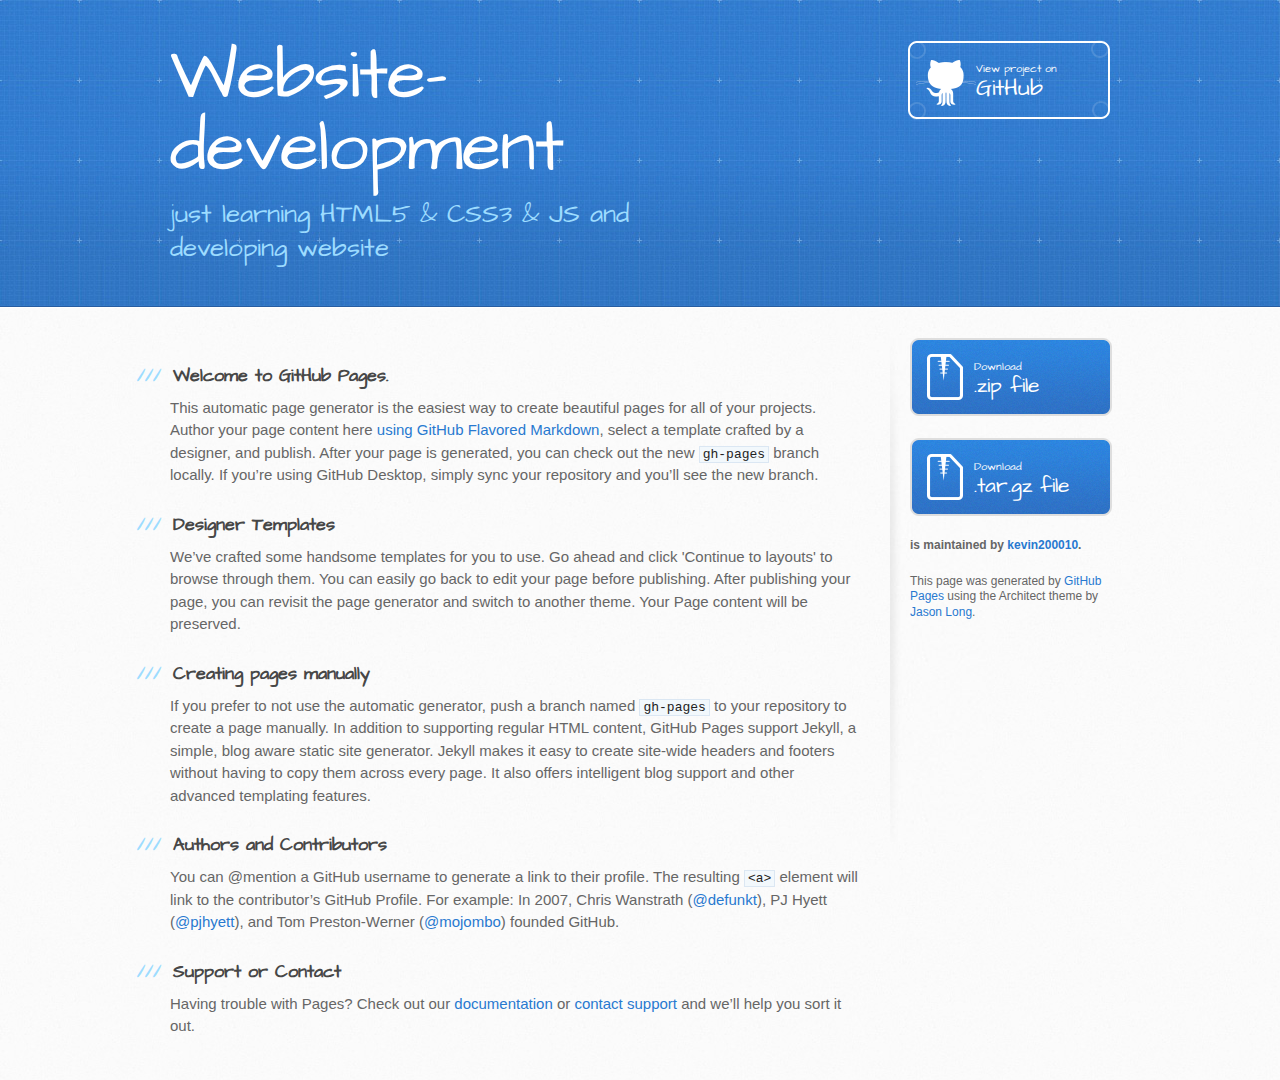
==== index.html @ 5f0f3af5 "Create gh-pages branch via GitHub" ====
<!DOCTYPE html>
<html>
  <head>
    <meta charset='utf-8'>
    <meta http-equiv="X-UA-Compatible" content="chrome=1">
    <meta name="viewport" content="width=device-width, initial-scale=1, maximum-scale=1">
    <link href='https://fonts.googleapis.com/css?family=Architects+Daughter' rel='stylesheet' type='text/css'>
    <link rel="stylesheet" type="text/css" href="stylesheets/stylesheet.css" media="screen">
    <link rel="stylesheet" type="text/css" href="stylesheets/github-light.css" media="screen">
    <link rel="stylesheet" type="text/css" href="stylesheets/print.css" media="print">

    <!--[if lt IE 9]>
    <script src="//html5shiv.googlecode.com/svn/trunk/html5.js"></script>
    <![endif]-->

    <title>Website-development by kevin200010</title>
  </head>

  <body>
    <header>
      <div class="inner">
        <h1>Website-development</h1>
        <h2>just learning HTML5 &amp; CSS3 &amp; JS and developing website</h2>
        <a href="https://github.com/kevin200010/website-development" class="button"><small>View project on</small> GitHub</a>
      </div>
    </header>

    <div id="content-wrapper">
      <div class="inner clearfix">
        <section id="main-content">
          <h3>
<a id="welcome-to-github-pages" class="anchor" href="#welcome-to-github-pages" aria-hidden="true"><span aria-hidden="true" class="octicon octicon-link"></span></a>Welcome to GitHub Pages.</h3>
<p>This automatic page generator is the easiest way to create beautiful pages for all of your projects. Author your page content here <a href="https://guides.github.com/features/mastering-markdown/">using GitHub Flavored Markdown</a>, select a template crafted by a designer, and publish. After your page is generated, you can check out the new <code>gh-pages</code> branch locally. If you’re using GitHub Desktop, simply sync your repository and you’ll see the new branch.</p>
<h3>
<a id="designer-templates" class="anchor" href="#designer-templates" aria-hidden="true"><span aria-hidden="true" class="octicon octicon-link"></span></a>Designer Templates</h3>
<p>We’ve crafted some handsome templates for you to use. Go ahead and click 'Continue to layouts' to browse through them. You can easily go back to edit your page before publishing. After publishing your page, you can revisit the page generator and switch to another theme. Your Page content will be preserved.</p>
<h3>
<a id="creating-pages-manually" class="anchor" href="#creating-pages-manually" aria-hidden="true"><span aria-hidden="true" class="octicon octicon-link"></span></a>Creating pages manually</h3>
<p>If you prefer to not use the automatic generator, push a branch named <code>gh-pages</code> to your repository to create a page manually. In addition to supporting regular HTML content, GitHub Pages support Jekyll, a simple, blog aware static site generator. Jekyll makes it easy to create site-wide headers and footers without having to copy them across every page. It also offers intelligent blog support and other advanced templating features.</p>
<h3>
<a id="authors-and-contributors" class="anchor" href="#authors-and-contributors" aria-hidden="true"><span aria-hidden="true" class="octicon octicon-link"></span></a>Authors and Contributors</h3>
<p>You can @mention a GitHub username to generate a link to their profile. The resulting <code>&lt;a&gt;</code> element will link to the contributor’s GitHub Profile. For example: In 2007, Chris Wanstrath (<a class="user-mention" data-hovercard-type="user" data-hovercard-url="/users/defunkt/hovercard" data-octo-click="hovercard-link-click" data-octo-dimensions="link_type:self" href="https://github.com/defunkt">@defunkt</a>), PJ Hyett (<a class="user-mention" data-hovercard-type="user" data-hovercard-url="/users/pjhyett/hovercard" data-octo-click="hovercard-link-click" data-octo-dimensions="link_type:self" href="https://github.com/pjhyett">@pjhyett</a>), and Tom Preston-Werner (<a class="user-mention" data-hovercard-type="user" data-hovercard-url="/users/mojombo/hovercard" data-octo-click="hovercard-link-click" data-octo-dimensions="link_type:self" href="https://github.com/mojombo">@mojombo</a>) founded GitHub.</p>
<h3>
<a id="support-or-contact" class="anchor" href="#support-or-contact" aria-hidden="true"><span aria-hidden="true" class="octicon octicon-link"></span></a>Support or Contact</h3>
<p>Having trouble with Pages? Check out our <a href="https://help.github.com/pages">documentation</a> or <a href="https://github.com/contact">contact support</a> and we’ll help you sort it out.</p>
        </section>

        <aside id="sidebar">
          <a href="https://github.com/kevin200010/website-development/zipball/master" class="button">
            <small>Download</small>
            .zip file
          </a>
          <a href="https://github.com/kevin200010/website-development/tarball/master" class="button">
            <small>Download</small>
            .tar.gz file
          </a>

          <p class="repo-owner"><a href="https://github.com/kevin200010/website-development"></a> is maintained by <a href="https://github.com/kevin200010">kevin200010</a>.</p>

          <p>This page was generated by <a href="https://pages.github.com">GitHub Pages</a> using the Architect theme by <a href="https://twitter.com/jasonlong">Jason Long</a>.</p>
        </aside>
      </div>
    </div>

  
  </body>
</html>
---- stylesheets/stylesheet.css ----
/*! normalize.css v3.0.2 | MIT License | git.io/normalize */

/**
 * 1. Set default font family to sans-serif.
 * 2. Prevent iOS text size adjust after orientation change, without disabling
 *    user zoom.
 */

html {
  font-family: sans-serif; /* 1 */
  -webkit-text-size-adjust: 100%; /* 2 */
  -ms-text-size-adjust: 100%; /* 2 */
}

/**
 * Remove default margin.
 */

body {
  margin: 0;
}

/* HTML5 display definitions
   ========================================================================== */

/**
 * Correct `block` display not defined for any HTML5 element in IE 8/9.
 * Correct `block` display not defined for `details` or `summary` in IE 10/11
 * and Firefox.
 * Correct `block` display not defined for `main` in IE 11.
 */

article,
aside,
details,
figcaption,
figure,
footer,
header,
hgroup,
main,
menu,
nav,
section,
summary {
  display: block;
}

/**
 * 1. Correct `inline-block` display not defined in IE 8/9.
 * 2. Normalize vertical alignment of `progress` in Chrome, Firefox, and Opera.
 */

audio,
canvas,
progress,
video {
  display: inline-block; /* 1 */
  vertical-align: baseline; /* 2 */
}

/**
 * Prevent modern browsers from displaying `audio` without controls.
 * Remove excess height in iOS 5 devices.
 */

audio:not([controls]) {
  display: none;
  height: 0;
}

/**
 * Address `[hidden]` styling not present in IE 8/9/10.
 * Hide the `template` element in IE 8/9/11, Safari, and Firefox < 22.
 */

[hidden],
template {
  display: none;
}

/* Links
   ========================================================================== */

/**
 * Remove the gray background color from active links in IE 10.
 */

a {
  background-color: transparent;
}

/**
 * Improve readability when focused and also mouse hovered in all browsers.
 */

a:active,
a:hover {
  outline: 0;
}

/* Text-level semantics
   ========================================================================== */

/**
 * Address styling not present in IE 8/9/10/11, Safari, and Chrome.
 */

abbr[title] {
  border-bottom: 1px dotted;
}

/**
 * Address style set to `bolder` in Firefox 4+, Safari, and Chrome.
 */

b,
strong {
  font-weight: bold;
}

/**
 * Address styling not present in Safari and Chrome.
 */

dfn {
  font-style: italic;
}

/**
 * Address variable `h1` font-size and margin within `section` and `article`
 * contexts in Firefox 4+, Safari, and Chrome.
 */

h1 {
  margin: 0.67em 0;
  font-size: 2em;
}

/**
 * Address styling not present in IE 8/9.
 */

mark {
  color: #000;
  background: #ff0;
}

/**
 * Address inconsistent and variable font size in all browsers.
 */

small {
  font-size: 80%;
}

/**
 * Prevent `sub` and `sup` affecting `line-height` in all browsers.
 */

sub,
sup {
  position: relative;
  font-size: 75%;
  line-height: 0;
  vertical-align: baseline;
}

sup {
  top: -0.5em;
}

sub {
  bottom: -0.25em;
}

/* Embedded content
   ========================================================================== */

/**
 * Remove border when inside `a` element in IE 8/9/10.
 */

img {
  border: 0;
}

/**
 * Correct overflow not hidden in IE 9/10/11.
 */

svg:not(:root) {
  overflow: hidden;
}

/* Grouping content
   ========================================================================== */

/**
 * Address margin not present in IE 8/9 and Safari.
 */

figure {
  margin: 1em 40px;
}

/**
 * Address differences between Firefox and other browsers.
 */

hr {
  height: 0;
  -moz-box-sizing: content-box;
  box-sizing: content-box;
}

/**
 * Contain overflow in all browsers.
 */

pre {
  overflow: auto;
}

/**
 * Address odd `em`-unit font size rendering in all browsers.
 */

code,
kbd,
pre,
samp {
  font-family: monospace, monospace;
  font-size: 1em;
}

/* Forms
   ========================================================================== */

/**
 * Known limitation: by default, Chrome and Safari on OS X allow very limited
 * styling of `select`, unless a `border` property is set.
 */

/**
 * 1. Correct color not being inherited.
 *    Known issue: affects color of disabled elements.
 * 2. Correct font properties not being inherited.
 * 3. Address margins set differently in Firefox 4+, Safari, and Chrome.
 */

button,
input,
optgroup,
select,
textarea {
  margin: 0; /* 3 */
  font: inherit; /* 2 */
  color: inherit; /* 1 */
}

/**
 * Address `overflow` set to `hidden` in IE 8/9/10/11.
 */

button {
  overflow: visible;
}

/**
 * Address inconsistent `text-transform` inheritance for `button` and `select`.
 * All other form control elements do not inherit `text-transform` values.
 * Correct `button` style inheritance in Firefox, IE 8/9/10/11, and Opera.
 * Correct `select` style inheritance in Firefox.
 */

button,
select {
  text-transform: none;
}

/**
 * 1. Avoid the WebKit bug in Android 4.0.* where (2) destroys native `audio`
 *    and `video` controls.
 * 2. Correct inability to style clickable `input` types in iOS.
 * 3. Improve usability and consistency of cursor style between image-type
 *    `input` and others.
 */

button,
html input[type="button"], /* 1 */
input[type="reset"],
input[type="submit"] {
  -webkit-appearance: button; /* 2 */
  cursor: pointer; /* 3 */
}

/**
 * Re-set default cursor for disabled elements.
 */

button[disabled],
html input[disabled] {
  cursor: default;
}

/**
 * Remove inner padding and border in Firefox 4+.
 */

button::-moz-focus-inner,
input::-moz-focus-inner {
  padding: 0;
  border: 0;
}

/**
 * Address Firefox 4+ setting `line-height` on `input` using `!important` in
 * the UA stylesheet.
 */

input {
  line-height: normal;
}

/**
 * It's recommended that you don't attempt to style these elements.
 * Firefox's implementation doesn't respect box-sizing, padding, or width.
 *
 * 1. Address box sizing set to `content-box` in IE 8/9/10.
 * 2. Remove excess padding in IE 8/9/10.
 */

input[type="checkbox"],
input[type="radio"] {
  box-sizing: border-box; /* 1 */
  padding: 0; /* 2 */
}

/**
 * Fix the cursor style for Chrome's increment/decrement buttons. For certain
 * `font-size` values of the `input`, it causes the cursor style of the
 * decrement button to change from `default` to `text`.
 */

input[type="number"]::-webkit-inner-spin-button,
input[type="number"]::-webkit-outer-spin-button {
  height: auto;
}

/**
 * 1. Address `appearance` set to `searchfield` in Safari and Chrome.
 * 2. Address `box-sizing` set to `border-box` in Safari and Chrome
 *    (include `-moz` to future-proof).
 */

input[type="search"] {
  -webkit-box-sizing: content-box; /* 2 */
  -moz-box-sizing: content-box;
  box-sizing: content-box;
  -webkit-appearance: textfield; /* 1 */
}

/**
 * Remove inner padding and search cancel button in Safari and Chrome on OS X.
 * Safari (but not Chrome) clips the cancel button when the search input has
 * padding (and `textfield` appearance).
 */

input[type="search"]::-webkit-search-cancel-button,
input[type="search"]::-webkit-search-decoration {
  -webkit-appearance: none;
}

/**
 * Define consistent border, margin, and padding.
 */

fieldset {
  padding: 0.35em 0.625em 0.75em;
  margin: 0 2px;
  border: 1px solid #c0c0c0;
}

/**
 * 1. Correct `color` not being inherited in IE 8/9/10/11.
 * 2. Remove padding so people aren't caught out if they zero out fieldsets.
 */

legend {
  padding: 0; /* 2 */
  border: 0; /* 1 */
}

/**
 * Remove default vertical scrollbar in IE 8/9/10/11.
 */

textarea {
  overflow: auto;
}

/**
 * Don't inherit the `font-weight` (applied by a rule above).
 * NOTE: the default cannot safely be changed in Chrome and Safari on OS X.
 */

optgroup {
  font-weight: bold;
}

/* Tables
   ========================================================================== */

/**
 * Remove most spacing between table cells.
 */

table {
  border-spacing: 0;
  border-collapse: collapse;
}

td,
th {
  padding: 0;
}

/* LAYOUT STYLES */
body {
  font-family: 'Helvetica Neue', Helvetica, Arial, serif;
  font-size: 15px;
  font-weight: 400;
  line-height: 1.5;
  color: #666;
  background: #fafafa url(../images/body-bg.jpg) 0 0 repeat;
}

p {
  margin-top: 0;
}

a {
  color: #2879d0;
}
a:hover {
  color: #2268b2;
}

header {
  padding-top: 40px;
  padding-bottom: 40px;
  font-family: 'Architects Daughter', 'Helvetica Neue', Helvetica, Arial, serif;
  background: #2e7bcf url(../images/header-bg.jpg) 0 0 repeat-x;
  border-bottom: solid 1px #275da1;
}

header h1 {
  width: 540px;
  margin-top: 0;
  margin-bottom: 0.2em;
  font-size: 72px;
  font-weight: normal;
  line-height: 1;
  color: #fff;
  letter-spacing: -1px;
}

header h2 {
  width: 540px;
  margin-top: 0;
  margin-bottom: 0;
  font-size: 26px;
  font-weight: normal;
  line-height: 1.3;
  color: #9ddcff;
  letter-spacing: 0;
}

.inner {
  position: relative;
  width: 940px;
  margin: 0 auto;
}

#content-wrapper {
  padding-top: 30px;
  border-top: solid 1px #fff;
}

#main-content {
  float: left;
  width: 690px;
}

#main-content img {
  max-width: 100%;
}

aside#sidebar {
  float: right;
  width: 200px;
  min-height: 504px;
  padding-left: 20px;
  font-size: 12px;
  line-height: 1.3;
  background: transparent url(../images/sidebar-bg.jpg) 0 0 no-repeat;
}

aside#sidebar p.repo-owner,
aside#sidebar p.repo-owner a {
  font-weight: bold;
}

#downloads {
  margin-bottom: 40px;
}

a.button {
  width: 134px;
  height: 58px;
  padding-top: 22px;
  padding-left: 68px;
  font-family: 'Architects Daughter', 'Helvetica Neue', Helvetica, Arial, serif;
  font-size: 23px;
  line-height: 1.2;
  color: #fff;
}
a.button small {
  display: block;
  font-size: 11px;
}
header a.button {
  position: absolute;
  top: 0;
  right: 0;
  background: transparent url(../images/github-button.png) 0 0 no-repeat;
}
aside a.button {
  display: block;
  width: 138px;
  padding-left: 64px;
  margin-bottom: 20px;
  font-size: 21px;
  background: transparent url(../images/download-button.png) 0 0 no-repeat;
}

code, pre {
  margin-bottom: 30px;
  font-family: Monaco, "Bitstream Vera Sans Mono", "Lucida Console", Terminal, monospace;
  font-size: 13px;
  color: #222;
}

code {
  padding: 0 3px;
  background-color: #f2f8fc;
  border: solid 1px #dbe7f3;
}

pre {
  padding: 20px;
  overflow: auto;
  text-shadow: none;
  background: #fff;
  border: solid 1px #f2f2f2;
}
pre code {
  padding: 0;
  color: #2879d0;
  background-color: #fff;
  border: none;
}

ul, ol, dl {
  margin-bottom: 20px;
}


/* COMMON STYLES */

hr {
  height: 0;
  margin-top: 1em;
  margin-bottom: 1em;
  border: 0;
  border-top: solid 1px #ddd;
}

table {
  width: 100%;
  border: 1px solid #ebebeb;
}

th {
  font-weight: 500;
}

td {
  font-weight: 300;
  text-align: center;
  border: 1px solid #ebebeb;
}

form {
  padding: 20px;
  background: #f2f2f2;

}


/* GENERAL ELEMENT TYPE STYLES */

#main-content h1 {
  margin-top: 0;
  margin-bottom: 0;
  font-family: 'Architects Daughter', 'Helvetica Neue', Helvetica, Arial, serif;
  font-size: 2.8em;
  font-weight: normal;
  color: #474747;
  text-indent: 6px;
  letter-spacing: -1px;
}

#main-content h1:before {
  padding-right: 0.3em;
  margin-left: -0.9em;
  color: #9ddcff;
  content: "/";
}

#main-content h2 {
  margin-bottom: 8px;
  font-family: 'Architects Daughter', 'Helvetica Neue', Helvetica, Arial, serif;
  font-size: 22px;
  font-weight: bold;
  color: #474747;
  text-indent: 4px;
}
#main-content h2:before {
  padding-right: 0.3em;
  margin-left: -1.5em;
  content: "//";
  color: #9ddcff;
}

#main-content h3 {
  margin-top: 24px;
  margin-bottom: 8px;
  font-family: 'Architects Daughter', 'Helvetica Neue', Helvetica, Arial, serif;
  font-size: 18px;
  font-weight: bold;
  color: #474747;
  text-indent: 3px;
}

#main-content h3:before {
  padding-right: 0.3em;
  margin-left: -2em;
  content: "///";
  color: #9ddcff;
}

#main-content h4 {
  margin-bottom: 8px;
  font-family: 'Architects Daughter', 'Helvetica Neue', Helvetica, Arial, serif;
  font-size: 15px;
  font-weight: bold;
  color: #474747;
  text-indent: 3px;
}

h4:before {
  padding-right: 0.3em;
  margin-left: -2.8em;
  content: "////";
  color: #9ddcff;
}

#main-content h5 {
  margin-bottom: 8px;
  font-family: 'Architects Daughter', 'Helvetica Neue', Helvetica, Arial, serif;
  font-size: 14px;
  color: #474747;
  text-indent: 3px;
}
h5:before {
  padding-right: 0.3em;
  margin-left: -3.2em;
  content: "/////";
  color: #9ddcff;
}

#main-content h6 {
  margin-bottom: 8px;
  font-family: 'Architects Daughter', 'Helvetica Neue', Helvetica, Arial, serif;
  font-size: .8em;
  color: #474747;
  text-indent: 3px;
}
h6:before {
  padding-right: 0.3em;
  margin-left: -3.7em;
  content: "//////";
  color: #9ddcff;
}

p {
  margin-bottom: 20px;
}

a {
  text-decoration: none;
}

p a {
  font-weight: 400;
}

blockquote {
  padding: 0 0 0 30px;
  margin-bottom: 20px;
  font-size: 1.6em;
  border-left: 10px solid #e9e9e9;
}

ul {
  list-style-position: inside;
  list-style: disc;
  padding-left: 20px;
}

ol {
  list-style-position: inside;
  list-style: decimal;
  padding-left: 3px;
}

dl dd {
  font-style: italic;
  font-weight: 100;
}

footer {
  padding-top: 20px;
  padding-bottom: 30px;
  margin-top: 40px;
  font-size: 13px;
  color: #aaa;
  background: transparent url('../images/hr.png') 0 0 no-repeat;
}

footer a {
  color: #666;
}
footer a:hover {
  color: #444;
}

/* MISC */
.clearfix:after {
  display: block;
  height: 0;
  clear: both;
  visibility: hidden;
  content: '.';
}

.clearfix {display: inline-block;}
* html .clearfix {height: 1%;}
.clearfix {display: block;}

/* #Media Queries
================================================== */

/* Smaller than standard 960 (devices and browsers) */
@media only screen and (max-width: 959px) { }

/* Tablet Portrait size to standard 960 (devices and browsers) */
@media only screen and (min-width: 768px) and (max-width: 959px) {
  .inner {
    width: 740px;
  }
  header h1, header h2 {
    width: 340px;
  }
  header h1 {
    font-size: 60px;
  }
  header h2 {
    font-size: 30px;
  }
  #main-content {
    width: 490px;
  }
  #main-content h1:before,
  #main-content h2:before,
  #main-content h3:before,
  #main-content h4:before,
  #main-content h5:before,
  #main-content h6:before {
    padding-right: 0;
    margin-left: 0;
    content: none;
  }
}

/* All Mobile Sizes (devices and browser) */
@media only screen and (max-width: 767px) {
  .inner {
    width: 93%;
  }
  header {
    padding: 20px 0;
  }
  header .inner {
    position: relative;
  }
  header h1, header h2 {
    width: 100%;
  }
  header h1 {
    font-size: 48px;
  }
  header h2 {
    font-size: 24px;
  }
  header a.button {
    position: relative;
    display: inline-block;
    width: auto;
    height: auto;
    padding: 5px 10px;
    margin-top: 15px;
    font-size: 13px;
    line-height: 1;
    color: #2879d0;
    text-align: center;
    background-color: #9ddcff;
    background-image: none;
    border-radius: 5px;
    -moz-border-radius: 5px;
    -webkit-border-radius: 5px;
  }
  header a.button small {
    display: inline;
    font-size: 13px;
  }
  #main-content,
  aside#sidebar {
    float: none;
    width: 100% ! important;
  }
  aside#sidebar {
    min-height: 0;
    padding: 20px 0;
    margin-top: 20px;
    background-image: none;
    border-top: solid 1px #ddd;
  }
  aside#sidebar a.button {
    display: none;
  }
  #main-content h1:before,
  #main-content h2:before,
  #main-content h3:before,
  #main-content h4:before,
  #main-content h5:before,
  #main-content h6:before {
    padding-right: 0;
    margin-left: 0;
    content: none;
  }
}

/* Mobile Landscape Size to Tablet Portrait (devices and browsers) */
@media only screen and (min-width: 480px) and (max-width: 767px) { }

/* Mobile Portrait Size to Mobile Landscape Size (devices and browsers) */
@media only screen and (max-width: 479px) { }
---- stylesheets/github-light.css ----
/*!
 * GitHub Light v0.4.1
 * Copyright (c) 2012 - 2017 GitHub, Inc.
 * Licensed under MIT (https://github.com/primer/github-syntax-theme-generator/blob/master/LICENSE)
 */

.pl-c /* comment, punctuation.definition.comment, string.comment */ {
  color: #6a737d;
}

.pl-c1 /* constant, entity.name.constant, variable.other.constant, variable.language, support, meta.property-name, support.constant, support.variable, meta.module-reference, markup.raw, meta.diff.header, meta.output */,
.pl-s .pl-v /* string variable */ {
  color: #005cc5;
}

.pl-e /* entity */,
.pl-en /* entity.name */ {
  color: #6f42c1;
}

.pl-smi /* variable.parameter.function, storage.modifier.package, storage.modifier.import, storage.type.java, variable.other */,
.pl-s .pl-s1 /* string source */ {
  color: #24292e;
}

.pl-ent /* entity.name.tag, markup.quote */ {
  color: #22863a;
}

.pl-k /* keyword, storage, storage.type */ {
  color: #d73a49;
}

.pl-s /* string */,
.pl-pds /* punctuation.definition.string, source.regexp, string.regexp.character-class */,
.pl-s .pl-pse .pl-s1 /* string punctuation.section.embedded source */,
.pl-sr /* string.regexp */,
.pl-sr .pl-cce /* string.regexp constant.character.escape */,
.pl-sr .pl-sre /* string.regexp source.ruby.embedded */,
.pl-sr .pl-sra /* string.regexp string.regexp.arbitrary-repitition */ {
  color: #032f62;
}

.pl-v /* variable */,
.pl-smw /* sublimelinter.mark.warning */ {
  color: #e36209;
}

.pl-bu /* invalid.broken, invalid.deprecated, invalid.unimplemented, message.error, brackethighlighter.unmatched, sublimelinter.mark.error */ {
  color: #b31d28;
}

.pl-ii /* invalid.illegal */ {
  color: #fafbfc;
  background-color: #b31d28;
}

.pl-c2 /* carriage-return */ {
  color: #fafbfc;
  background-color: #d73a49;
}

.pl-c2::before /* carriage-return */ {
  content: "^M";
}

.pl-sr .pl-cce /* string.regexp constant.character.escape */ {
  font-weight: bold;
  color: #22863a;
}

.pl-ml /* markup.list */ {
  color: #735c0f;
}

.pl-mh /* markup.heading */,
.pl-mh .pl-en /* markup.heading entity.name */,
.pl-ms /* meta.separator */ {
  font-weight: bold;
  color: #005cc5;
}

.pl-mi /* markup.italic */ {
  font-style: italic;
  color: #24292e;
}

.pl-mb /* markup.bold */ {
  font-weight: bold;
  color: #24292e;
}

.pl-md /* markup.deleted, meta.diff.header.from-file, punctuation.definition.deleted */ {
  color: #b31d28;
  background-color: #ffeef0;
}

.pl-mi1 /* markup.inserted, meta.diff.header.to-file, punctuation.definition.inserted */ {
  color: #22863a;
  background-color: #f0fff4;
}

.pl-mc /* markup.changed, punctuation.definition.changed */ {
  color: #e36209;
  background-color: #ffebda;
}

.pl-mi2 /* markup.ignored, markup.untracked */ {
  color: #f6f8fa;
  background-color: #005cc5;
}

.pl-mdr /* meta.diff.range */ {
  font-weight: bold;
  color: #6f42c1;
}

.pl-ba /* brackethighlighter.tag, brackethighlighter.curly, brackethighlighter.round, brackethighlighter.square, brackethighlighter.angle, brackethighlighter.quote */ {
  color: #586069;
}

.pl-sg /* sublimelinter.gutter-mark */ {
  color: #959da5;
}

.pl-corl /* constant.other.reference.link, string.other.link */ {
  text-decoration: underline;
  color: #032f62;
}
---- stylesheets/print.css ----
html, body, div, span, applet, object, iframe,
h1, h2, h3, h4, h5, h6, p, blockquote, pre,
a, abbr, acronym, address, big, cite, code,
del, dfn, em, img, ins, kbd, q, s, samp,
small, strike, strong, sub, sup, tt, var,
b, u, i, center,
dl, dt, dd, ol, ul, li,
fieldset, form, label, legend,
table, caption, tbody, tfoot, thead, tr, th, td,
article, aside, canvas, details, embed,
figure, figcaption, footer, header, hgroup,
menu, nav, output, ruby, section, summary,
time, mark, audio, video {
  padding: 0;
  margin: 0;
  font: inherit;
  font-size: 100%;
  vertical-align: baseline;
  border: 0;
}
/* HTML5 display-role reset for older browsers */
article, aside, details, figcaption, figure,
footer, header, hgroup, menu, nav, section {
  display: block;
}
body {
  line-height: 1;
}
ol, ul {
  list-style: none;
}
blockquote, q {
  quotes: none;
}
blockquote:before, blockquote:after,
q:before, q:after {
  content: '';
  content: none;
}
table {
  border-spacing: 0;
  border-collapse: collapse;
}
body {
  font-family: 'Helvetica Neue', Helvetica, Arial, serif;
  font-size: 13px;
  line-height: 1.5;
  color: #000;
}

a {
  font-weight: bold;
  color: #d5000d;
}

header {
  padding-top: 35px;
  padding-bottom: 10px;
}

header h1 {
  font-size: 48px;
  font-weight: bold;
  line-height: 1.2;
  color: #303030;
  letter-spacing: -1px;
}

header h2 {
  font-size: 24px;
  font-weight: normal;
  line-height: 1.3;
  color: #aaa;
  letter-spacing: -1px;
}
#downloads {
  display: none;
}
#main_content {
  padding-top: 20px;
}

code, pre {
  margin-bottom: 30px;
  font-family: Monaco, "Bitstream Vera Sans Mono", "Lucida Console", Terminal;
  font-size: 12px;
  color: #222;
}

code {
  padding: 0 3px;
}

pre {
  padding: 20px;
  overflow: auto;
  border: solid 1px #ddd;
}
pre code {
  padding: 0;
}

ul, ol, dl {
  margin-bottom: 20px;
}


/* COMMON STYLES */

table {
  width: 100%;
  border: 1px solid #ebebeb;
}

th {
  font-weight: 500;
}

td {
  font-weight: 300;
  text-align: center;
  border: 1px solid #ebebeb;
}

form {
  padding: 20px;
  background: #f2f2f2;

}


/* GENERAL ELEMENT TYPE STYLES */

h1 {
  font-size: 2.8em;
}

h2 {
  margin-bottom: 8px;
  font-size: 22px;
  font-weight: bold;
  color: #303030;
}

h3 {
  margin-bottom: 8px;
  font-size: 18px;
  font-weight: bold;
  color: #d5000d;
}

h4 {
  font-size: 16px;
  font-weight: bold;
  color: #303030;
}

h5 {
  font-size: 1em;
  color: #303030;
}

h6 {
  font-size: .8em;
  color: #303030;
}

p {
  margin-bottom: 20px;
  font-weight: 300;
}

a {
  text-decoration: none;
}

p a {
  font-weight: 400;
}

blockquote {
  padding: 0 0 0 30px;
  margin-bottom: 20px;
  font-size: 1.6em;
  border-left: 10px solid #e9e9e9;
}

ul li {
  padding-left: 20px;
  list-style-position: inside;
  list-style: disc;
}

ol li {
  padding-left: 3px;
  list-style-position: inside;
  list-style: decimal;
}

dl dd {
  font-style: italic;
  font-weight: 100;
}

footer {
  padding-top: 20px;
  padding-bottom: 30px;
  margin-top: 40px;
  font-size: 13px;
  color: #aaa;
}

footer a {
  color: #666;
}

/* MISC */
.clearfix:after {
  display: block;
  height: 0;
  clear: both;
  visibility: hidden;
  content: '.';
}

.clearfix {display: inline-block;}
* html .clearfix {height: 1%;}
.clearfix {display: block;}
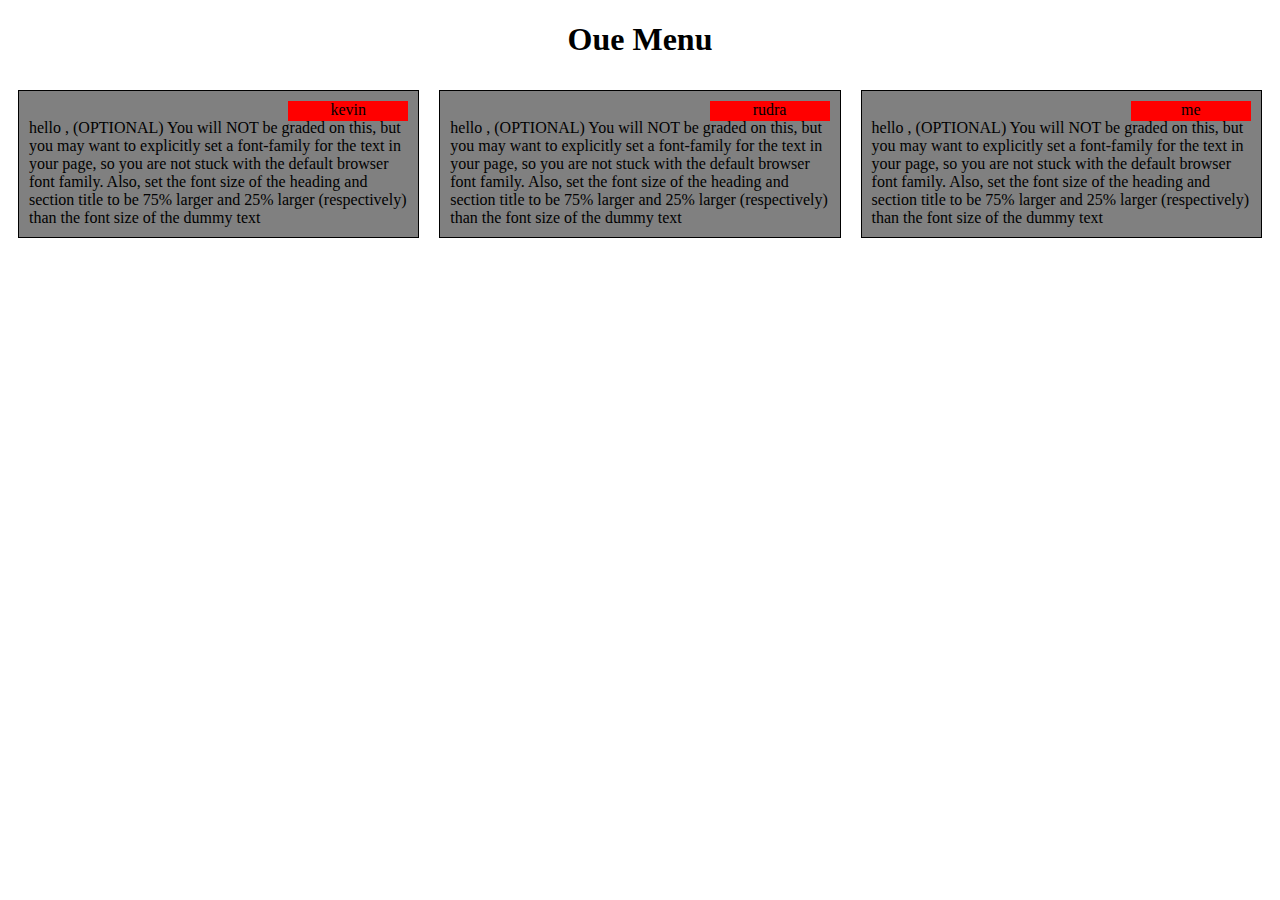
==== commit 1bbc4aff: "module 2 solution" ====
--- a/index.html
+++ b/index.html
@@ -1,67 +1,260 @@
-<!DOCTYPE html>
-<html>
-  <head>
-    <meta charset='utf-8'>
-    <meta http-equiv="X-UA-Compatible" content="chrome=1">
-    <meta name="viewport" content="width=device-width, initial-scale=1, maximum-scale=1">
-    <link href='https://fonts.googleapis.com/css?family=Architects+Daughter' rel='stylesheet' type='text/css'>
-    <link rel="stylesheet" type="text/css" href="stylesheets/stylesheet.css" media="screen">
-    <link rel="stylesheet" type="text/css" href="stylesheets/github-light.css" media="screen">
-    <link rel="stylesheet" type="text/css" href="stylesheets/print.css" media="print">
-
-    <!--[if lt IE 9]>
-    <script src="//html5shiv.googlecode.com/svn/trunk/html5.js"></script>
-    <![endif]-->
-
-    <title>Website-development by kevin200010</title>
-  </head>
-
-  <body>
-    <header>
-      <div class="inner">
-        <h1>Website-development</h1>
-        <h2>just learning HTML5 &amp; CSS3 &amp; JS and developing website</h2>
-        <a href="https://github.com/kevin200010/website-development" class="button"><small>View project on</small> GitHub</a>
-      </div>
-    </header>
-
-    <div id="content-wrapper">
-      <div class="inner clearfix">
-        <section id="main-content">
-          <h3>
-<a id="welcome-to-github-pages" class="anchor" href="#welcome-to-github-pages" aria-hidden="true"><span aria-hidden="true" class="octicon octicon-link"></span></a>Welcome to GitHub Pages.</h3>
-<p>This automatic page generator is the easiest way to create beautiful pages for all of your projects. Author your page content here <a href="https://guides.github.com/features/mastering-markdown/">using GitHub Flavored Markdown</a>, select a template crafted by a designer, and publish. After your page is generated, you can check out the new <code>gh-pages</code> branch locally. If you’re using GitHub Desktop, simply sync your repository and you’ll see the new branch.</p>
-<h3>
-<a id="designer-templates" class="anchor" href="#designer-templates" aria-hidden="true"><span aria-hidden="true" class="octicon octicon-link"></span></a>Designer Templates</h3>
-<p>We’ve crafted some handsome templates for you to use. Go ahead and click 'Continue to layouts' to browse through them. You can easily go back to edit your page before publishing. After publishing your page, you can revisit the page generator and switch to another theme. Your Page content will be preserved.</p>
-<h3>
-<a id="creating-pages-manually" class="anchor" href="#creating-pages-manually" aria-hidden="true"><span aria-hidden="true" class="octicon octicon-link"></span></a>Creating pages manually</h3>
-<p>If you prefer to not use the automatic generator, push a branch named <code>gh-pages</code> to your repository to create a page manually. In addition to supporting regular HTML content, GitHub Pages support Jekyll, a simple, blog aware static site generator. Jekyll makes it easy to create site-wide headers and footers without having to copy them across every page. It also offers intelligent blog support and other advanced templating features.</p>
-<h3>
-<a id="authors-and-contributors" class="anchor" href="#authors-and-contributors" aria-hidden="true"><span aria-hidden="true" class="octicon octicon-link"></span></a>Authors and Contributors</h3>
-<p>You can @mention a GitHub username to generate a link to their profile. The resulting <code>&lt;a&gt;</code> element will link to the contributor’s GitHub Profile. For example: In 2007, Chris Wanstrath (<a class="user-mention" data-hovercard-type="user" data-hovercard-url="/users/defunkt/hovercard" data-octo-click="hovercard-link-click" data-octo-dimensions="link_type:self" href="https://github.com/defunkt">@defunkt</a>), PJ Hyett (<a class="user-mention" data-hovercard-type="user" data-hovercard-url="/users/pjhyett/hovercard" data-octo-click="hovercard-link-click" data-octo-dimensions="link_type:self" href="https://github.com/pjhyett">@pjhyett</a>), and Tom Preston-Werner (<a class="user-mention" data-hovercard-type="user" data-hovercard-url="/users/mojombo/hovercard" data-octo-click="hovercard-link-click" data-octo-dimensions="link_type:self" href="https://github.com/mojombo">@mojombo</a>) founded GitHub.</p>
-<h3>
-<a id="support-or-contact" class="anchor" href="#support-or-contact" aria-hidden="true"><span aria-hidden="true" class="octicon octicon-link"></span></a>Support or Contact</h3>
-<p>Having trouble with Pages? Check out our <a href="https://help.github.com/pages">documentation</a> or <a href="https://github.com/contact">contact support</a> and we’ll help you sort it out.</p>
-        </section>
-
-        <aside id="sidebar">
-          <a href="https://github.com/kevin200010/website-development/zipball/master" class="button">
-            <small>Download</small>
-            .zip file
-          </a>
-          <a href="https://github.com/kevin200010/website-development/tarball/master" class="button">
-            <small>Download</small>
-            .tar.gz file
-          </a>
-
-          <p class="repo-owner"><a href="https://github.com/kevin200010/website-development"></a> is maintained by <a href="https://github.com/kevin200010">kevin200010</a>.</p>
-
-          <p>This page was generated by <a href="https://pages.github.com">GitHub Pages</a> using the Architect theme by <a href="https://twitter.com/jasonlong">Jason Long</a>.</p>
-        </aside>
-      </div>
-    </div>
-
-  
-  </body>
-</html>
+<!DOCTYPE html>
+<html>
+<head>
+	<meta charset="utf-8">
+	<link rel="stylesheet" href="mystyle.css">
+	<title>Assignment Solution for Module 2</title>
+	<style>
+		.row{
+			box-sizing: border-box;
+			width: 100%
+			margin :2%;
+		}
+		@media(min-width: 992px)
+		{
+			.col-lg-1 , .col-lg-2 ,.col-lg-3 , .col-lg-4 ,.col-lg-5 , .col-lg-6 ,.col-lg-7 , .col-lg-8 ,.col-lg-9 , .col-lg-10 ,
+			.col-lg-11 , .col-lg-12 
+			{
+				
+				float: left;
+				border: black;
+			}
+			.col-lg-1{
+				margin: 10px;
+				box-sizing: border-box;
+				width: 8.33%;
+				
+				
+			}
+			.col-lg-2{
+				box-sizing: border-box;
+				
+				width: 16.66%;
+			}
+			.col-lg-3{
+				box-sizing: border-box;
+				
+				width: 25%;
+			}
+			.col-lg-4{
+				box-sizing: border-box;
+				
+				width: 33.33%;
+			}
+			.col-lg-5{
+				box-sizing: border-box;
+				
+				width: 41.66%;
+			}
+			.col-lg-6{
+				box-sizing: border-box;
+				
+				width: 50%;
+			}
+			.col-lg-7{
+				box-sizing: border-box;
+				
+				width: 58.33%;
+			}
+			.col-lg-8{
+				box-sizing: border-box;
+				
+				width: 66.66%;
+			}
+			.col-lg-9{
+				box-sizing: border-box;
+				
+				width: 74.99%;
+			}
+			.col-lg-10{
+				box-sizing: border-box;
+				
+				width: 83.33%;
+			}
+			.col-lg-11{
+				box-sizing: border-box;
+				
+				width: 91.66%;
+			}
+			.col-lg-12{
+				box-sizing: border-box;
+				
+				width: 100%;
+			}
+		}
+		@media(min-width: 768px) and (max-width: 991px)
+		{
+			.col-md-1 , .col-md-2 ,.col-md-3 , .col-md-4 ,.col-md-5 , .col-md-6 ,.col-md-7 , .col-md-8 ,.col-md-9 , .col-md-10 ,
+			.col-md-11 , .col-md-12 
+			{
+				float: left;
+				border: black;
+				
+			}
+			.col-md-1{
+				box-sizing: border-box;
+				
+				width: 8.33%;
+			}
+			.col-md-2{
+				box-sizing: border-box;
+				
+				width: 16.66%;
+			}
+			.col-md-3{
+				box-sizing: border-box;
+				
+				width: 25%;
+			}
+			.col-md-4{
+				box-sizing: border-box;
+				
+				width: 33.33%;
+			}
+			.col-md-5{
+				box-sizing: border-box;
+				
+				width: 41.66%;
+			}
+			.col-md-6{
+				box-sizing: border-box;
+				
+				width: 50%;
+			}
+			.col-md-7{
+				box-sizing: border-box;
+				
+				width: 58.33%;
+			}
+			.col-md-8{
+				box-sizing: border-box;
+				
+				width: 66.66%;
+			}
+			.col-md-9{
+				box-sizing: border-box;
+				
+				width: 74.99%;
+			}
+			.col-md-10{
+				box-sizing: border-box;
+				
+				width: 83.33%;
+			}
+			.col-md-11{
+				box-sizing: border-box;
+				
+				width: 91.66%;
+			}
+			.col-md-12{
+				box-sizing: border-box;
+				
+				width: 100%;
+			}
+		}
+
+		@media(max-width: 767px)
+		{
+			
+			.col-sm-1 , .col-sm-2 ,.col-sm-3 , .col-sm-4 ,.col-sm-5 , .col-sm-6 ,.col-sm-7 , .col-sm-8 ,.col-sm-9 , .col-sm-10 ,
+			.col-sm-11 , .col-sm-12 
+			{
+				box-sizing: border-box;
+				float: left;
+				border: black;
+			}
+			.col-sm-1{
+				box-sizing: border-box;
+				padding-bottom: 10px
+				padding-right:10px;
+				width: 8.33%;
+			}
+			.col-sm-2{
+				box-sizing: border-box;
+				
+				width: 16.66%;
+			}
+			.col-sm-3{
+				box-sizing: border-box;
+				
+			}
+			.col-sm-4{
+				box-sizing: border-box;
+				width: 33.33%;
+
+			}
+			.col-sm-5{
+				box-sizing: border-box;
+				width: 41.66%;
+			}
+			.col-sm-6{
+				box-sizing: border-box;
+				width: 50%;
+			}
+			.col-sm-7{
+				box-sizing: border-box;
+				width: 58.33%;
+			}
+			.col-sm-8{
+				box-sizing: border-box;
+				width: 66.66%;
+			}
+			.col-sm-9{
+				box-sizing: border-box;
+				width: 74.99%;
+			}
+			.col-sm-10{
+				box-sizing: border-box;
+				width: 83.33%;
+			}
+			.col-sm-11{
+				box-sizing: border-box;
+				width: 91.66%;
+			}
+			.col-sm-12{
+
+				box-sizing: border-box;
+
+				width: 100%;
+			}
+		}
+	</style>
+
+</head>
+<body>
+	<div id ="header">
+		<h1>Oue Menu</h1>
+	</div>
+
+	<div class="row">
+		<div class="box col-lg-4 col-md-6 col-sm-12" >
+			<div id="column" class="col-lg-4 col-md-6 col-sm-12" >
+				<p class="title_name">
+					kevin
+				</p>
+				<br>
+				hello , (OPTIONAL) You will NOT be graded on this, but you may want to explicitly set a font-family for the text in your page, so you are not stuck with the default browser font family. Also, set the font size of the heading and section title to be 75% larger and 25% larger (respectively) than the font size of the dummy text
+			</div>
+		</div>
+		<div class="box col-lg-4 col-md-6 col-sm-12">
+			<div class="col-lg-4 col-md-6 col-sm-12" id="column">
+				<p class="title_name">
+					rudra
+				</p>
+				<br>
+				hello , (OPTIONAL) You will NOT be graded on this, but you may want to explicitly set a font-family for the text in your page, so you are not stuck with the default browser font family. Also, set the font size of the heading and section title to be 75% larger and 25% larger (respectively) than the font size of the dummy text
+			</div>
+		</div>
+		<div class="box col-lg-4 col-md-12 col-sm-12">
+			<div class="col-lg-4 col-md-12 col-sm-12" id="column">
+				<p class="title_name">
+					me
+				</p>
+				<br>
+				hello , (OPTIONAL) You will NOT be graded on this, but you may want to explicitly set a font-family for the text in your page, so you are not stuck with the default browser font family. Also, set the font size of the heading and section title to be 75% larger and 25% larger (respectively) than the font size of the dummy text
+			</div>
+		</div>
+	</div>
+	
+</body>
+</html>--- a/mystyle.css
+++ b/mystyle.css
@@ -0,0 +1,38 @@
+*{
+	box-sizing: border-box;
+}
+#header{
+	text-align :center;
+}
+.box{
+		padding: 10px;
+}
+#column{
+	width: 100%;
+	box-sizing: border-box;
+	border: 1px solid black;
+	background-color: grey;
+	padding: 10px;
+	padding-bottom: 10px
+	padding-right:10px;
+	}
+p{
+	height: 20px;
+	background-color: red;		
+	margin: 0px;
+	margin-bottom: 13px;
+	position: relative;
+}
+.title_name{
+	text-align: center;
+	width:120px;
+	position: absolute;
+	right: 10px;
+}
+div>div>div{
+    position: relative;
+	top: 0px;
+	background-color: red;
+	margin-right: 30px
+	
+}
